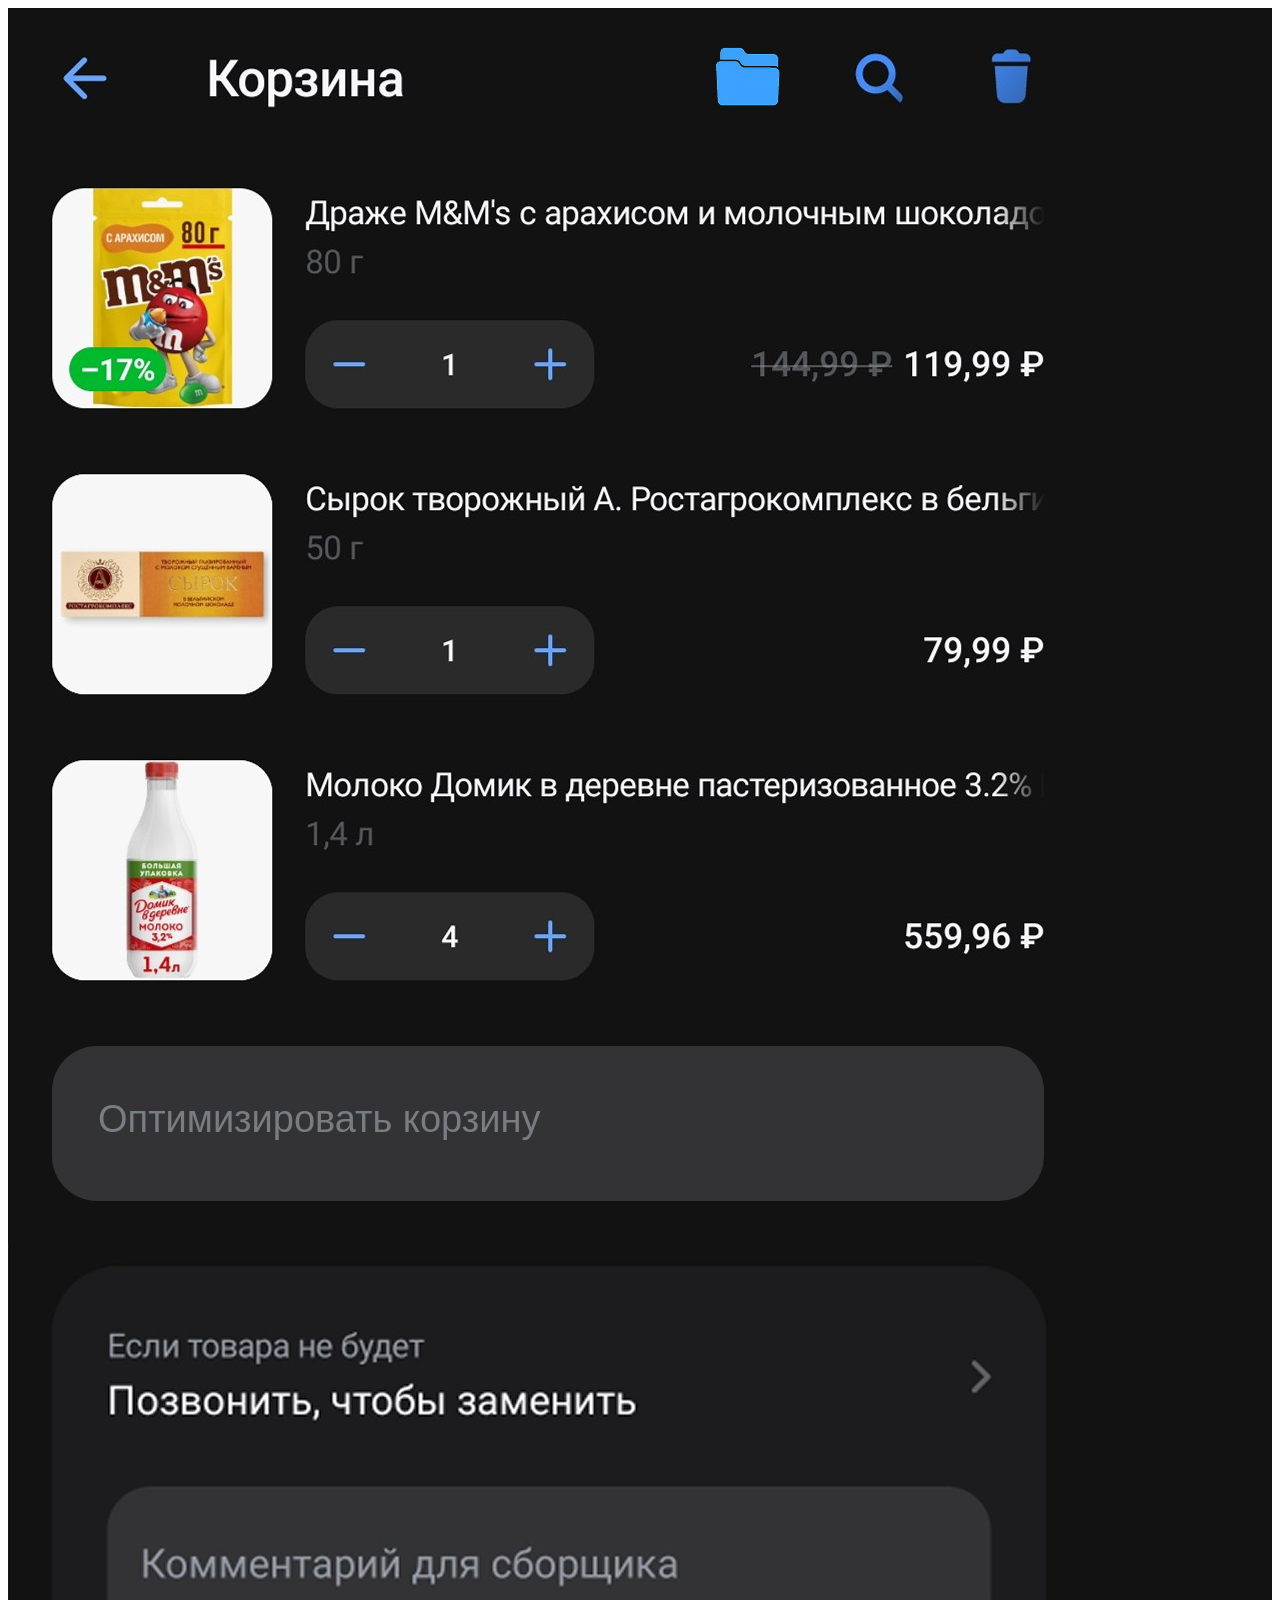
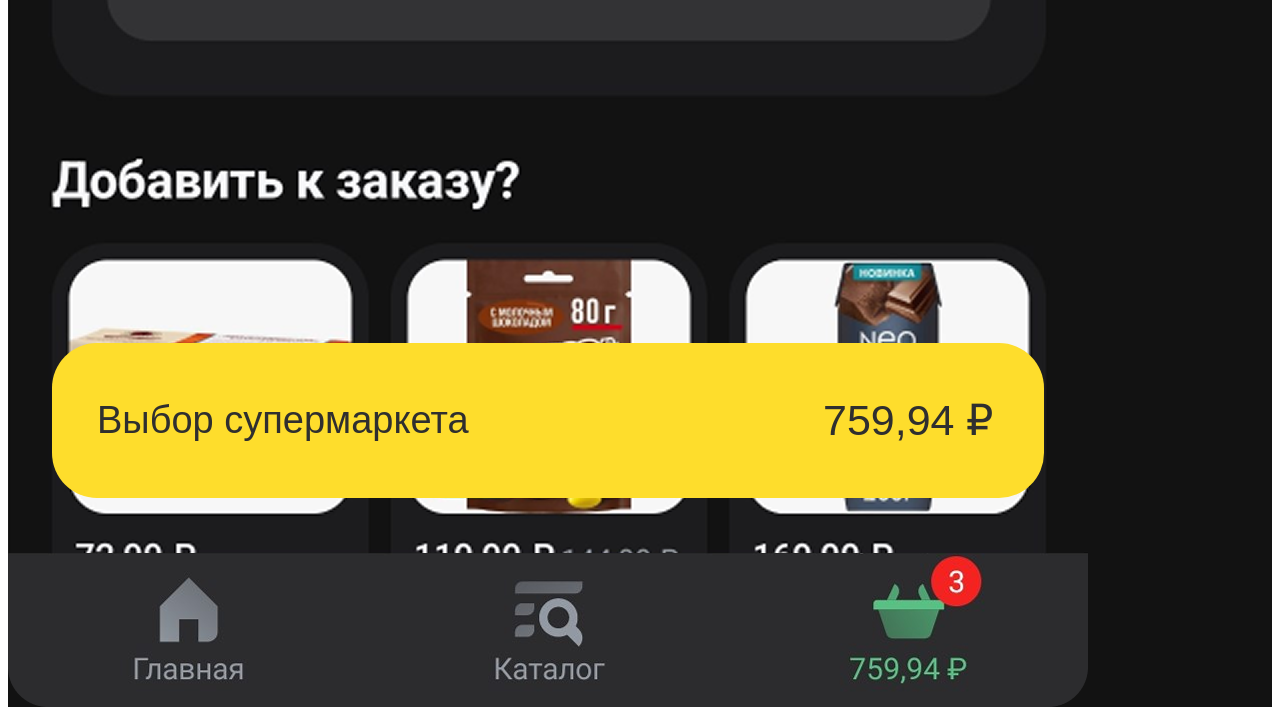
==== index.html @ 7cd547e7 "Add files" ====
<!DOCTYPE html>
<html>
<head>
<meta name="viewport" content="width=device-width, initial-scale=1"/>
<meta charset="utf-8" />
<link rel="stylesheet" href="globals.css">
<link rel="stylesheet" href="style.css">
</head>
<body>
<div class="screen" ><img class="image" src="img/image-1.png" />
<div class="rectangle" ></div>
<div class="view" ><div class="text-wrapper" >Оптимизировать корзину</div></div>
<div class="frame" ><img class="img" src="img/image-6.png" /></div>
<div class="div" ><div class="rectangle-2" ></div>
<div class="text-wrapper-2" >Выбор супермаркета</div>
<div class="text-wrapper-3" >759,94 ₽</div></div>
<img class="image-photoroom" src="img/image-photoroom-1.png" /></div>
</body>
</html>
---- style.css ----
.screen {
    background-color: #121212;
    overflow: hidden;
    width: 100%;
    min-width: 1080px;
    min-height: 2299px;
    position: relative;
  }
  
  .screen .image {
    position: absolute;
    top: 0;
    left: 0;
    width: 1080px;
    height: 2299px;
    aspect-ratio: 0.47;
  }
  
  .screen .rectangle {
    top: 994px;
    width: 1068px;
    height: 1151px;
    background-color: #121212;
    position: absolute;
    left: 0;
  }
  
  .screen .view {
    top: 1038px;
    width: 992px;
    display: flex;
    background-color: #333335;
    border-radius: 45px;
    position: absolute;
    left: 44px;
    height: 155px;
  }
  
  .screen .text-wrapper {
    margin-top: 52px;
    height: 96px;
    margin-left: 46px;
    color: #787d83;
    font-size: 38px;
    width: 799px;
    font-family: "Inria Sans-Regular", Helvetica;
    font-weight: 400;
    letter-spacing: 0;
    line-height: normal;
  }
  
  .screen .frame {
    position: absolute;
    top: 1235px;
    left: -4px;
    width: 1080px;
    height: 910px;
    display: flex;
  }
  
  .screen .img {
    width: 1076px;
    height: 910px;
    margin-left: 4px;
    aspect-ratio: 0.97;
  }
  
  .screen .div {
    top: 1935px;
    width: 1570px;
    position: absolute;
    left: 44px;
    height: 155px;
  }
  
  .screen .rectangle-2 {
    top: 0;
    width: 992px;
    height: 155px;
    background-color: #fedd2c;
    border-radius: 45px;
    position: absolute;
    left: 0;
  }
  
  .screen .text-wrapper-2 {
    position: absolute;
    top: 56px;
    left: 45px;
    color: #2f2f2f;
    font-size: 38px;
    width: 799px;
    font-family: "Inria Sans-Regular", Helvetica;
    font-weight: 400;
    letter-spacing: 0;
    line-height: normal;
  }
  
  .screen .text-wrapper-3 {
    position: absolute;
    top: 52px;
    left: 771px;
    color: #2f2f2f;
    font-size: 43px;
    width: 799px;
    font-family: "Inria Sans-Regular", Helvetica;
    font-weight: 400;
    letter-spacing: 0;
    line-height: normal;
  }
  
  .screen .image-photoroom {
    position: absolute;
    top: 6px;
    left: 676px;
    width: 128px;
    height: 128px;
    aspect-ratio: 1;
    object-fit: cover;
  }
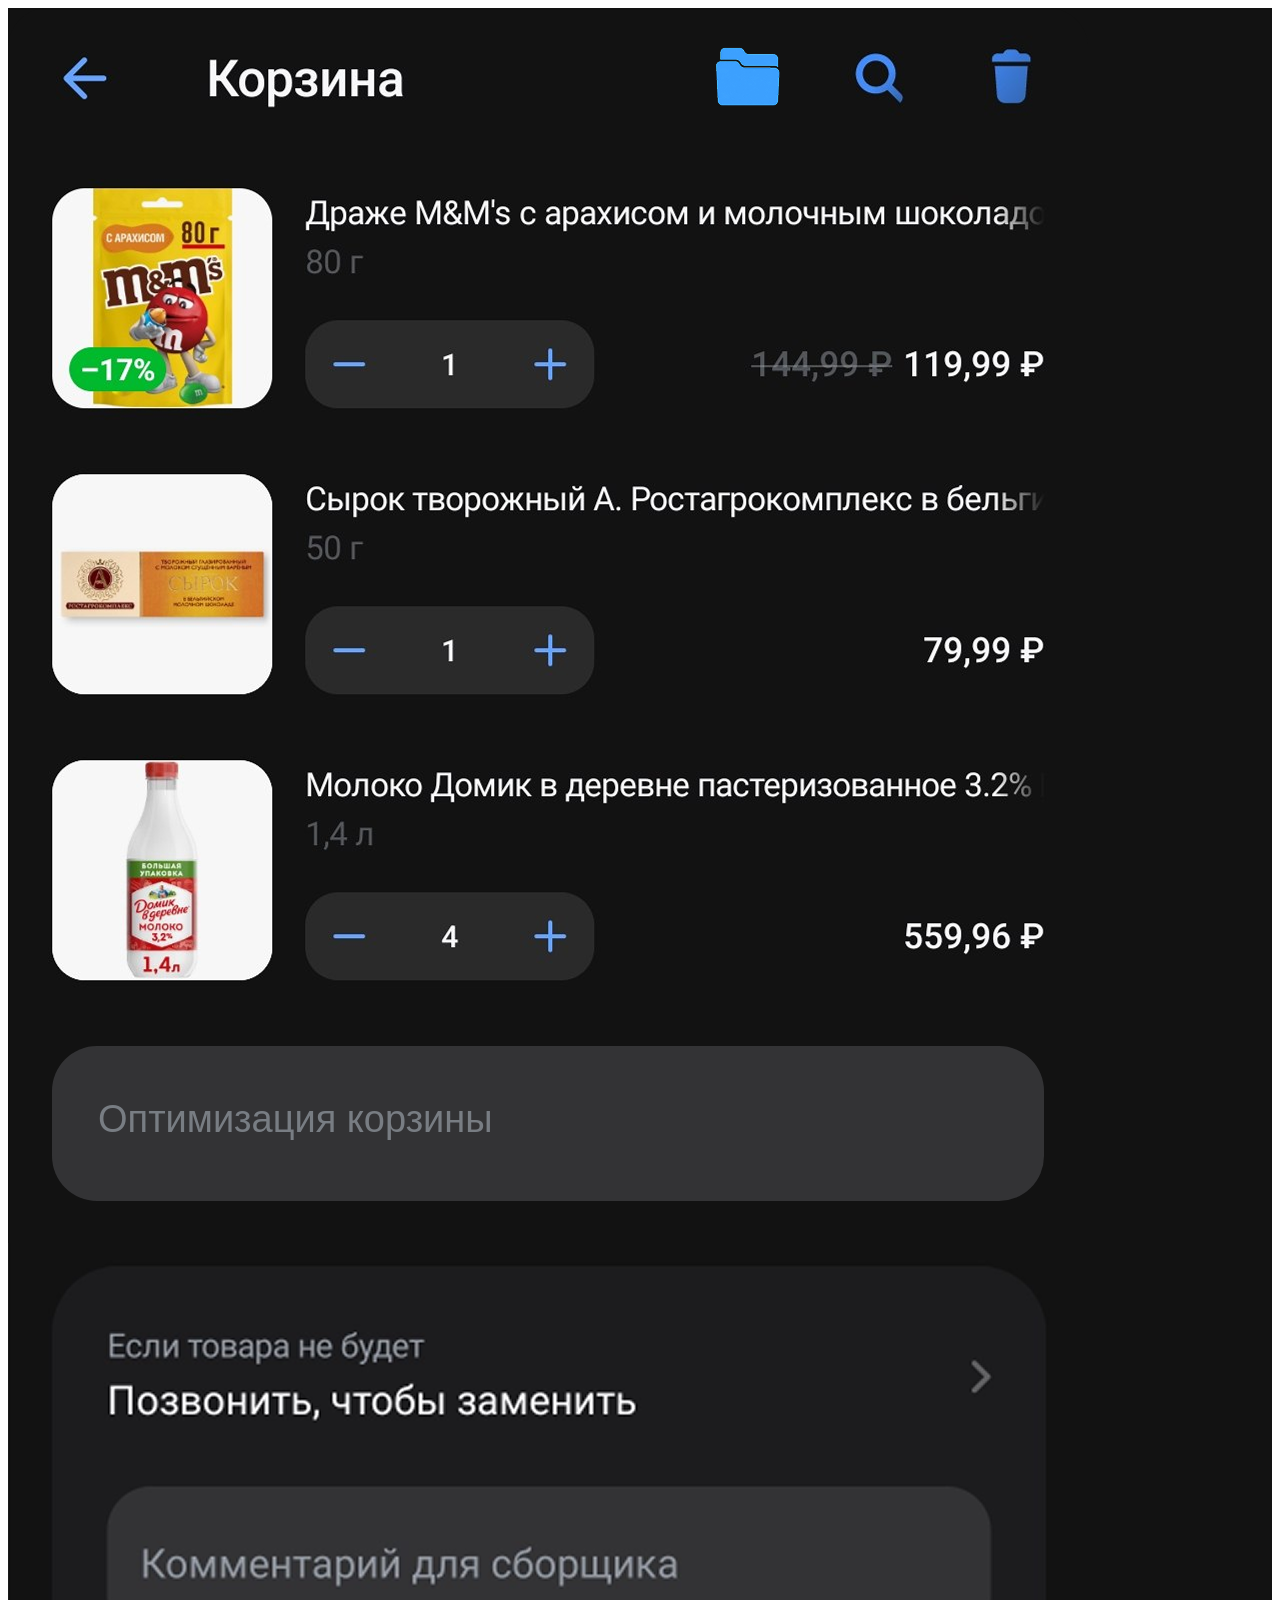
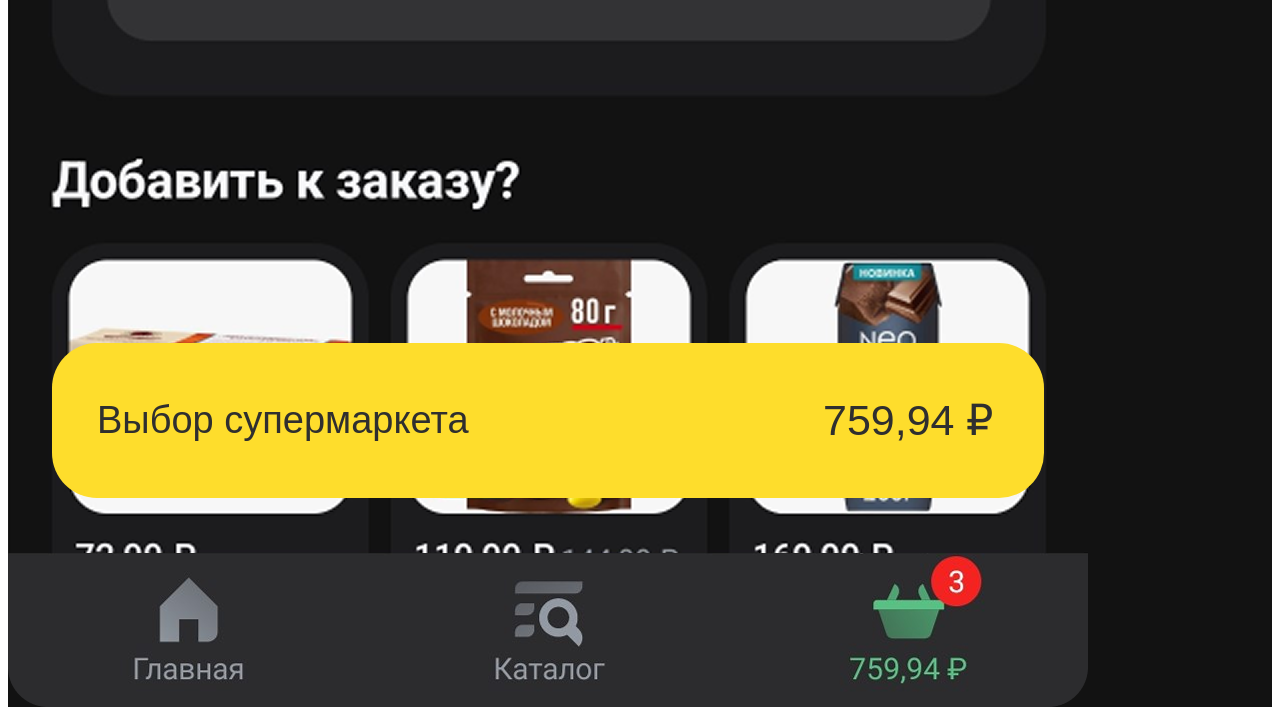
==== commit 7ddbba6a: "Fix" ====
--- a/index.html
+++ b/index.html
@@ -10,7 +10,7 @@
 <body>
 <div class="screen" ><img class="image" src="img/image-1.png" />
 <div class="rectangle" ></div>
-<div class="view" ><div class="text-wrapper" >Оптимизировать корзину</div></div>
+<a class="view optimize-link" href="pages/template/template.html"><div class="text-wrapper">Оптимизация корзины</div></a>
 <div class="frame" ><img class="img" src="img/image-6.png" /></div>
 <div class="div" ><div class="rectangle-2" ></div>
 <div class="text-wrapper-2" >Выбор супермаркета</div>
--- a/style.css
+++ b/style.css
@@ -34,6 +34,12 @@
     position: absolute;
     left: 44px;
     height: 155px;
+  }
+
+  .screen .optimize-link {
+    align-items: flex-start;
+    cursor: pointer;
+    text-decoration: none;
   }
   
   .screen .text-wrapper {
